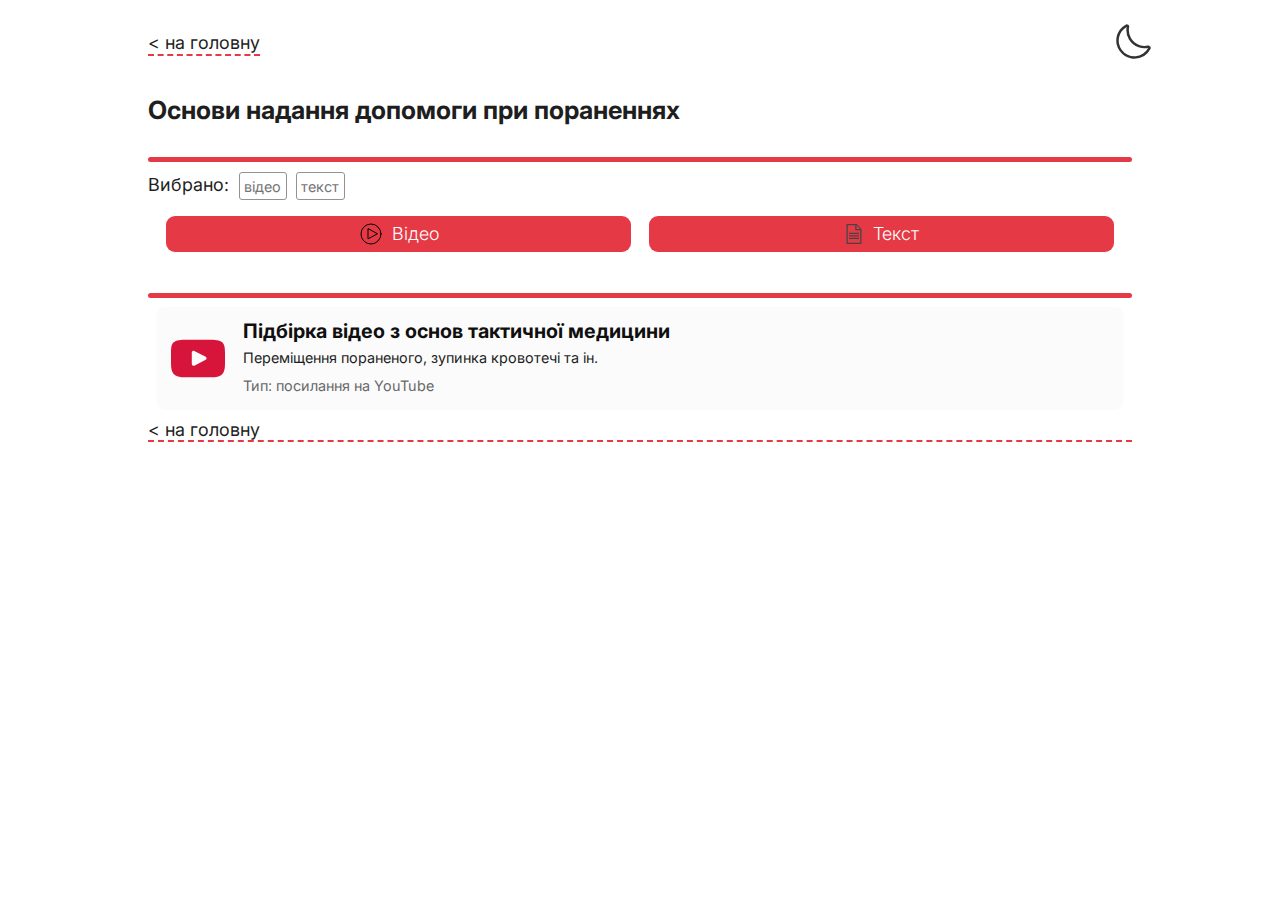
==== taktmed/taktmed.html @ d43fb43f "first commit" ====
<!DOCTYPE html>
<html lang="uk">
<head>
    <meta charset="UTF-8">
    <meta http-equiv="X-UA-Compatible" content="IE=edge">
    <meta name="viewport" content="width=device-width, initial-scale=1.0">
    <title>Тактика</title>
    <link rel="stylesheet" href="../res/css/penguins-ui.css">
    <link rel="stylesheet" href="../res/css/style.css">
</head>
<body class="p-ui">
    <main class="main-container">
        <div class="f-row">
            <div class=" f-tab-col-1 f-dt-col-1"></div>
            <div class="f-col f-tab-col-10 f-dt-col-10">
                <div class="top-bar">
                    <a href="../">&#60 на головну</a>
                    <div>
                        <div class="dark-btn"><img src="../res/img/icon/dark-mode-night-moon-svgrepo-com.svg"></div>
                        <div class="light-btn"><img src="../res/img/icon/creative-idea-lamp-svgrepo-com.svg"></div>

                    </div>
                    
                </div>
                <h3>Основи надання допомоги при пораненнях</h3>
                <hr class="hr-red">
                <p>Вибрано: <span class="selected-type type-vid">відео</span><span class="selected-type type-txt">текст</span></p>
                <div class="filters">
                    <button id="vid_btn" class="filter-btn primary-btn"><img src="../res/img/icon/video-svgrepo-com.svg" height="24px">Відео</button>
                    <input class="cont-type-sel" type="checkbox" name="vid" id="vid_ch" checked>
                    <button id="txt_btn" class="filter-btn primary-btn"><img src="../res/img/icon/file-text-o-svgrepo-com.svg" height="20px">Текст</button>
                    <input class="cont-type-sel" type="checkbox" name="text" id="text_ch" checked>
                </div>
                <hr class="hr-red">
                <div class="posts-container">

                    <a href="https://www.youtube.com/playlist?list=PLYn9Qd0y2zFs-zafTh6WUaj5XLHG_lx3T">
                        <section class="post video-post">
                            <img src="../res/img/icon/youtube-svgrepo-com.svg" alt="">
                            <div class="post-meta">
                                <h4 class="post-title">Підбірка відео з основ тактичної медицини</h4>
                                <p class="post-desc">Переміщення пораненого, зупинка кровотечі та ін.</p>
                                <p class="post-type">Тип: посилання на YouTube <span class="vid-duration"></span></p>
                            </div>                        
                        </section>
                    </a>

                                       
                </div>
                <a href="../">&#60 на головну</a>
                <p class="notice"></p>
            </div>
            <div class=" f-tab-col-1 f-dt-col-1"></div>
            
        </div>

    </main>
    <script src="../res/js/main.js"></script>
</body>
</html>
---- res/css/penguins-ui.css ----
@charset "UTF-8";
/*! normalize.css v8.0.1 | MIT License | github.com/necolas/normalize.css */
/* Document
   ========================================================================== */
/**
 * 1. Correct the line height in all browsers.
 * 2. Prevent adjustments of font size after orientation changes in iOS.
 */
@import url("https://fonts.googleapis.com/css2?family=Inter:wght@300;400;700&family=Source+Code+Pro&display=swap");
@import url("https://fonts.googleapis.com/css2?family=Roboto&display=swap");
@import url("https://fonts.googleapis.com/css2?family=Festive&display=swap");
html {
  line-height: 1.15;
  /* 1 */
  -webkit-text-size-adjust: 100%;
  /* 2 */
}

/* Sections
     ========================================================================== */
/**
   * Remove the margin in all browsers.
   */
body {
  margin: 0;
}

/**
   * Render the `main` element consistently in IE.
   */
main {
  display: block;
}

/**
   * Correct the font size and margin on `h1` elements within `section` and
   * `article` contexts in Chrome, Firefox, and Safari.
   */
h1 {
  font-size: 2em;
  margin: 0.67em 0;
}

/* Grouping content
     ========================================================================== */
/**
   * 1. Add the correct box sizing in Firefox.
   * 2. Show the overflow in Edge and IE.
   */
hr {
  -webkit-box-sizing: content-box;
          box-sizing: content-box;
  /* 1 */
  height: 0;
  /* 1 */
  overflow: visible;
  /* 2 */
}

/**
   * 1. Correct the inheritance and scaling of font size in all browsers.
   * 2. Correct the odd `em` font sizing in all browsers.
   */
pre {
  font-family: monospace, monospace;
  /* 1 */
  font-size: 1em;
  /* 2 */
}

/* Text-level semantics
     ========================================================================== */
/**
   * Remove the gray background on active links in IE 10.
   */
a {
  background-color: transparent;
}

/**
   * 1. Remove the bottom border in Chrome 57-
   * 2. Add the correct text decoration in Chrome, Edge, IE, Opera, and Safari.
   */
abbr[title] {
  border-bottom: none;
  /* 1 */
  text-decoration: underline;
  /* 2 */
  -webkit-text-decoration: underline dotted;
          text-decoration: underline dotted;
  /* 2 */
}

/**
   * Add the correct font weight in Chrome, Edge, and Safari.
   */
b,
strong {
  font-weight: bolder;
}

/**
   * 1. Correct the inheritance and scaling of font size in all browsers.
   * 2. Correct the odd `em` font sizing in all browsers.
   */
code,
kbd,
samp {
  font-family: monospace, monospace;
  /* 1 */
  font-size: 1em;
  /* 2 */
}

/**
   * Add the correct font size in all browsers.
   */
small {
  font-size: 80%;
}

/**
   * Prevent `sub` and `sup` elements from affecting the line height in
   * all browsers.
   */
sub,
sup {
  font-size: 75%;
  line-height: 0;
  position: relative;
  vertical-align: baseline;
}

sub {
  bottom: -0.25em;
}

sup {
  top: -0.5em;
}

/* Embedded content
     ========================================================================== */
/**
   * Remove the border on images inside links in IE 10.
   */
img {
  border-style: none;
}

/* Forms
     ========================================================================== */
/**
   * 1. Change the font styles in all browsers.
   * 2. Remove the margin in Firefox and Safari.
   */
button,
input,
optgroup,
select,
textarea {
  font-family: inherit;
  /* 1 */
  font-size: 100%;
  /* 1 */
  line-height: 1.15;
  /* 1 */
  margin: 0;
  /* 2 */
}

/**
   * Show the overflow in IE.
   * 1. Show the overflow in Edge.
   */
button,
input {
  /* 1 */
  overflow: visible;
}

/**
   * Remove the inheritance of text transform in Edge, Firefox, and IE.
   * 1. Remove the inheritance of text transform in Firefox.
   */
button,
select {
  /* 1 */
  text-transform: none;
}

/**
   * Correct the inability to style clickable types in iOS and Safari.
   */
button,
[type="button"],
[type="reset"],
[type="submit"] {
  -webkit-appearance: button;
}

/**
   * Remove the inner border and padding in Firefox.
   */
button::-moz-focus-inner,
[type="button"]::-moz-focus-inner,
[type="reset"]::-moz-focus-inner,
[type="submit"]::-moz-focus-inner {
  border-style: none;
  padding: 0;
}

/**
   * Restore the focus styles unset by the previous rule.
   */
button:-moz-focusring,
[type="button"]:-moz-focusring,
[type="reset"]:-moz-focusring,
[type="submit"]:-moz-focusring {
  outline: 1px dotted ButtonText;
}

/**
   * Correct the padding in Firefox.
   */
fieldset {
  padding: 0.35em 0.75em 0.625em;
}

/**
   * 1. Correct the text wrapping in Edge and IE.
   * 2. Correct the color inheritance from `fieldset` elements in IE.
   * 3. Remove the padding so developers are not caught out when they zero out
   *    `fieldset` elements in all browsers.
   */
legend {
  -webkit-box-sizing: border-box;
          box-sizing: border-box;
  /* 1 */
  color: inherit;
  /* 2 */
  display: table;
  /* 1 */
  max-width: 100%;
  /* 1 */
  padding: 0;
  /* 3 */
  white-space: normal;
  /* 1 */
}

/**
   * Add the correct vertical alignment in Chrome, Firefox, and Opera.
   */
progress {
  vertical-align: baseline;
}

/**
   * Remove the default vertical scrollbar in IE 10+.
   */
textarea {
  overflow: auto;
}

/**
   * 1. Add the correct box sizing in IE 10.
   * 2. Remove the padding in IE 10.
   */
[type="checkbox"],
[type="radio"] {
  -webkit-box-sizing: border-box;
          box-sizing: border-box;
  /* 1 */
  padding: 0;
  /* 2 */
}

/**
   * Correct the cursor style of increment and decrement buttons in Chrome.
   */
[type="number"]::-webkit-inner-spin-button,
[type="number"]::-webkit-outer-spin-button {
  height: auto;
}

/**
   * 1. Correct the odd appearance in Chrome and Safari.
   * 2. Correct the outline style in Safari.
   */
[type="search"] {
  -webkit-appearance: textfield;
  /* 1 */
  outline-offset: -2px;
  /* 2 */
}

/**
   * Remove the inner padding in Chrome and Safari on macOS.
   */
[type="search"]::-webkit-search-decoration {
  -webkit-appearance: none;
}

/**
   * 1. Correct the inability to style clickable types in iOS and Safari.
   * 2. Change font properties to `inherit` in Safari.
   */
::-webkit-file-upload-button {
  -webkit-appearance: button;
  /* 1 */
  font: inherit;
  /* 2 */
}

/* Interactive
     ========================================================================== */
/*
   * Add the correct display in Edge, IE 10+, and Firefox.
   */
details {
  display: block;
}

/*
   * Add the correct display in all browsers.
   */
summary {
  display: list-item;
}

/* Misc
     ========================================================================== */
/**
   * Add the correct display in IE 10+.
   */
template {
  display: none;
}

/**
   * Add the correct display in IE 10.
   */
[hidden] {
  display: none;
}

@font-face {
  font-family: 'Lobster';
  src: url("../src/fonts/Lobster_1_4.eot");
  src: local("☺"), url("../src/fonts/Lobster_1_4.woff") format("woff"), url("../src/fonts/Lobster_1_4.ttf") format("truetype"), url("../src/fonts/Lobster_1_4.svg") format("svg");
  font-weight: normal;
  font-style: normal;
}

.font-Lobster {
  font-family: 'Lobster', Arial, Helvetica, sans-serif;
}

.font-Festive {
  font-family: 'Festive', Arial, Helvetica, sans-serif;
}

html {
  scroll-behavior: smooth;
  font-size: 18px;
}

.p-ui {
  box-sizing: border-box;
  font-family: "Inter", sans-serif;
  color: #1E1E1E;
  padding-bottom: 32px;
  -webkit-box-sizing: border-box;
          box-sizing: border-box;
}

.p-ui .main-container {
  max-width: 1200px;
  min-width: 320px;
  margin: 0 auto;
  padding: 16px;
}

.p-ui .f-row {
  display: -webkit-box;
  display: -ms-flexbox;
  display: flex;
  -webkit-box-orient: horizontal;
  -webkit-box-direction: normal;
      -ms-flex-direction: row;
          flex-direction: row;
  -webkit-box-pack: start;
      -ms-flex-pack: start;
          justify-content: flex-start;
  -ms-flex-wrap: wrap;
      flex-wrap: wrap;
}

.p-ui .f-reverse-row {
  -webkit-box-orient: horizontal;
  -webkit-box-direction: reverse;
      -ms-flex-direction: row-reverse;
          flex-direction: row-reverse;
}

.p-ui .f-col {
  /* flex-basis: 100%; */
  -webkit-box-flex: 1;
      -ms-flex: 1 1 0%;
          flex: 1 1 0%;
  max-width: 100%;
  -webkit-box-sizing: border-box;
          box-sizing: border-box;
  display: -webkit-box;
  display: -ms-flexbox;
  display: flex;
  -webkit-box-orient: vertical;
  -webkit-box-direction: normal;
      -ms-flex-direction: column;
          flex-direction: column;
  padding: calc(8px);
}

.p-ui .f-col-1 {
  -webkit-box-flex: 1;
      -ms-flex: 1 0 calc(100%/12);
          flex: 1 0 calc(100%/12);
  max-width: calc(100%/12);
  -webkit-box-sizing: border-box;
          box-sizing: border-box;
  display: -webkit-box;
  display: -ms-flexbox;
  display: flex;
  -webkit-box-orient: vertical;
  -webkit-box-direction: normal;
      -ms-flex-direction: column;
          flex-direction: column;
  padding: calc(8px);
}

.p-ui .f-col-2 {
  -webkit-box-flex: 2;
      -ms-flex: 2 0 calc((100%/12)*2);
          flex: 2 0 calc((100%/12)*2);
  max-width: calc((100%/12)*2);
  -webkit-box-sizing: border-box;
          box-sizing: border-box;
  display: -webkit-box;
  display: -ms-flexbox;
  display: flex;
  -webkit-box-orient: vertical;
  -webkit-box-direction: normal;
      -ms-flex-direction: column;
          flex-direction: column;
  padding: calc(8px);
}

.p-ui .f-col-3 {
  -webkit-box-flex: 3;
      -ms-flex: 3 0 calc((100%/12)*3);
          flex: 3 0 calc((100%/12)*3);
  max-width: calc((100%/12)*3);
  -webkit-box-sizing: border-box;
          box-sizing: border-box;
  display: -webkit-box;
  display: -ms-flexbox;
  display: flex;
  -webkit-box-orient: vertical;
  -webkit-box-direction: normal;
      -ms-flex-direction: column;
          flex-direction: column;
  padding: calc(8px);
}

.p-ui .f-col-4 {
  -webkit-box-flex: 4;
      -ms-flex: 4 0 calc((100%/12)*4);
          flex: 4 0 calc((100%/12)*4);
  max-width: calc((100%/12)*4);
  -webkit-box-sizing: border-box;
          box-sizing: border-box;
  display: -webkit-box;
  display: -ms-flexbox;
  display: flex;
  -webkit-box-orient: vertical;
  -webkit-box-direction: normal;
      -ms-flex-direction: column;
          flex-direction: column;
  padding: calc(8px);
}

.p-ui .f-col-5 {
  -webkit-box-flex: 5;
      -ms-flex: 5 0 calc((100%/12)*5);
          flex: 5 0 calc((100%/12)*5);
  max-width: calc((100%/12)*5);
  -webkit-box-sizing: border-box;
          box-sizing: border-box;
  display: -webkit-box;
  display: -ms-flexbox;
  display: flex;
  -webkit-box-orient: vertical;
  -webkit-box-direction: normal;
      -ms-flex-direction: column;
          flex-direction: column;
  padding: calc(8px);
}

.p-ui .f-col-6 {
  -webkit-box-flex: 6;
      -ms-flex: 6 0 calc((100%/12)*6);
          flex: 6 0 calc((100%/12)*6);
  max-width: calc((100%/12)*6);
  -webkit-box-sizing: border-box;
          box-sizing: border-box;
  display: -webkit-box;
  display: -ms-flexbox;
  display: flex;
  -webkit-box-orient: vertical;
  -webkit-box-direction: normal;
      -ms-flex-direction: column;
          flex-direction: column;
  padding: calc(8px);
}

.p-ui .f-col-7 {
  -webkit-box-flex: 7;
      -ms-flex: 7 0 calc((100%/12)*7);
          flex: 7 0 calc((100%/12)*7);
  max-width: calc((100%/12)*7);
  -webkit-box-sizing: border-box;
          box-sizing: border-box;
  display: -webkit-box;
  display: -ms-flexbox;
  display: flex;
  -webkit-box-orient: vertical;
  -webkit-box-direction: normal;
      -ms-flex-direction: column;
          flex-direction: column;
  padding: calc(8px);
}

.p-ui .f-col-8 {
  -webkit-box-flex: 8;
      -ms-flex: 8 0 calc((100%/12)*8);
          flex: 8 0 calc((100%/12)*8);
  max-width: calc((100%/12)*8);
  -webkit-box-sizing: border-box;
          box-sizing: border-box;
  display: -webkit-box;
  display: -ms-flexbox;
  display: flex;
  -webkit-box-orient: vertical;
  -webkit-box-direction: normal;
      -ms-flex-direction: column;
          flex-direction: column;
  padding: calc(8px);
}

.p-ui .f-col-9 {
  -webkit-box-flex: 9;
      -ms-flex: 9 0 calc((100%/12)*9);
          flex: 9 0 calc((100%/12)*9);
  max-width: calc((100%/12)*9);
  -webkit-box-sizing: border-box;
          box-sizing: border-box;
  display: -webkit-box;
  display: -ms-flexbox;
  display: flex;
  -webkit-box-orient: vertical;
  -webkit-box-direction: normal;
      -ms-flex-direction: column;
          flex-direction: column;
  padding: calc(8px);
}

.p-ui .f-col-10 {
  -webkit-box-flex: 10;
      -ms-flex: 10 0 calc((100%/12)*10);
          flex: 10 0 calc((100%/12)*10);
  max-width: calc((100%/12)*10);
  -webkit-box-sizing: border-box;
          box-sizing: border-box;
  display: -webkit-box;
  display: -ms-flexbox;
  display: flex;
  -webkit-box-orient: vertical;
  -webkit-box-direction: normal;
      -ms-flex-direction: column;
          flex-direction: column;
  padding: calc(8px);
}

.p-ui .f-col-11 {
  -webkit-box-flex: 11;
      -ms-flex: 11 0 calc((100%/12)*11);
          flex: 11 0 calc((100%/12)*11);
  max-width: calc((100%/12)*11);
  -webkit-box-sizing: border-box;
          box-sizing: border-box;
  display: -webkit-box;
  display: -ms-flexbox;
  display: flex;
  -webkit-box-orient: vertical;
  -webkit-box-direction: normal;
      -ms-flex-direction: column;
          flex-direction: column;
  padding: calc(8px);
}

.p-ui .f-col-12 {
  -webkit-box-flex: 12;
      -ms-flex: 12 0 100%;
          flex: 12 0 100%;
  max-width: 100%;
  -webkit-box-sizing: border-box;
          box-sizing: border-box;
  display: -webkit-box;
  display: -ms-flexbox;
  display: flex;
  -webkit-box-orient: vertical;
  -webkit-box-direction: normal;
      -ms-flex-direction: column;
          flex-direction: column;
  padding: calc(8px);
}

@media screen and (min-width: 768px) {
  .p-ui .f-tab-col-1 {
    -webkit-box-flex: 1;
        -ms-flex: 1 0 calc(100%/12);
            flex: 1 0 calc(100%/12);
    max-width: calc(100%/12);
  }
  .p-ui .f-tab-col-2 {
    -webkit-box-flex: 2;
        -ms-flex: 2 0 calc((100%/12)*2);
            flex: 2 0 calc((100%/12)*2);
    max-width: calc((100%/12)*2);
  }
  .p-ui .f-tab-col-3 {
    -webkit-box-flex: 3;
        -ms-flex: 3 0 calc((100%/12)*3);
            flex: 3 0 calc((100%/12)*3);
    max-width: calc((100%/12)*3);
  }
  .p-ui .f-tab-col-4 {
    -webkit-box-flex: 4;
        -ms-flex: 4 0 calc((100%/12)*4);
            flex: 4 0 calc((100%/12)*4);
    max-width: calc((100%/12)*4);
  }
  .p-ui .f-tab-col-5 {
    -webkit-box-flex: 5;
        -ms-flex: 5 0 calc((100%/12)*5);
            flex: 5 0 calc((100%/12)*5);
    max-width: calc((100%/12)*5);
  }
  .p-ui .f-tab-col-6 {
    -webkit-box-flex: 6;
        -ms-flex: 6 0 calc((100%/12)*6);
            flex: 6 0 calc((100%/12)*6);
    max-width: calc((100%/12)*6);
  }
  .p-ui .f-tab-col-7 {
    -webkit-box-flex: 7;
        -ms-flex: 7 0 calc((100%/12)*7);
            flex: 7 0 calc((100%/12)*7);
    max-width: calc((100%/12)*7);
  }
  .p-ui .f-tab-col-8 {
    -webkit-box-flex: 8;
        -ms-flex: 8 0 calc((100%/12)*8);
            flex: 8 0 calc((100%/12)*8);
    max-width: calc((100%/12)*8);
  }
  .p-ui .f-tab-col-9 {
    -webkit-box-flex: 9;
        -ms-flex: 9 0 calc((100%/12)*9);
            flex: 9 0 calc((100%/12)*9);
    max-width: calc((100%/12)*9);
  }
  .p-ui .f-tab-col-10 {
    -webkit-box-flex: 10;
        -ms-flex: 10 0 calc((100%/12)*10);
            flex: 10 0 calc((100%/12)*10);
    max-width: calc((100%/12)*10);
  }
  .p-ui .f-tab-col-11 {
    -webkit-box-flex: 11;
        -ms-flex: 11 0 calc((100%/12)*11);
            flex: 11 0 calc((100%/12)*11);
    max-width: calc((100%/12)*11);
  }
  .p-ui .f-tab-col-12 {
    -webkit-box-flex: 12;
        -ms-flex: 12 0 100%;
            flex: 12 0 100%;
    max-width: 100%;
  }
}

@media (min-width: 1024px) {
  .p-ui .f-dt-col-1 {
    -webkit-box-flex: 1;
        -ms-flex: 1 0 calc(100%/12);
            flex: 1 0 calc(100%/12);
    max-width: calc(100%/12);
  }
  .p-ui .f-dt-col-2 {
    -webkit-box-flex: 2;
        -ms-flex: 2 0 calc((100%/12)*2);
            flex: 2 0 calc((100%/12)*2);
    max-width: calc((100%/12)*2);
  }
  .p-ui .f-dt-col-3 {
    -webkit-box-flex: 3;
        -ms-flex: 3 0 calc((100%/12)*3);
            flex: 3 0 calc((100%/12)*3);
    max-width: calc((100%/12)*3);
  }
  .p-ui .f-dt-col-4 {
    -webkit-box-flex: 4;
        -ms-flex: 4 0 calc((100%/12)*4);
            flex: 4 0 calc((100%/12)*4);
    max-width: calc((100%/12)*4);
  }
  .p-ui .f-dt-col-5 {
    -webkit-box-flex: 5;
        -ms-flex: 5 0 calc((100%/12)*5);
            flex: 5 0 calc((100%/12)*5);
    max-width: calc((100%/12)*5);
  }
  .p-ui .f-dt-col-6 {
    -webkit-box-flex: 6;
        -ms-flex: 6 0 calc((100%/12)*6);
            flex: 6 0 calc((100%/12)*6);
    max-width: calc((100%/12)*6);
  }
  .p-ui .f-dt-col-7 {
    -webkit-box-flex: 7;
        -ms-flex: 7 0 calc((100%/12)*7);
            flex: 7 0 calc((100%/12)*7);
    max-width: calc((100%/12)*7);
  }
  .p-ui .f-dt-col-8 {
    -webkit-box-flex: 8;
        -ms-flex: 8 0 calc((100%/12)*8);
            flex: 8 0 calc((100%/12)*8);
    max-width: calc((100%/12)*8);
  }
  .p-ui .f-dt-col-9 {
    -webkit-box-flex: 9;
        -ms-flex: 9 0 calc((100%/12)*9);
            flex: 9 0 calc((100%/12)*9);
    max-width: calc((100%/12)*9);
  }
  .p-ui .f-dt-col-10 {
    -webkit-box-flex: 10;
        -ms-flex: 10 0 calc((100%/12)*10);
            flex: 10 0 calc((100%/12)*10);
    max-width: calc((100%/12)*10);
  }
  .p-ui .f-dt-col-11 {
    -webkit-box-flex: 11;
        -ms-flex: 11 0 calc((100%/12)*11);
            flex: 11 0 calc((100%/12)*11);
    max-width: calc((100%/12)*11);
  }
  .p-ui .f-dt-col-12 {
    -webkit-box-flex: 12;
        -ms-flex: 12 0 100%;
            flex: 12 0 100%;
    max-width: 100%;
  }
}

.p-ui .g-container {
  margin-top: 16px;
  display: -ms-grid;
  display: grid;
  /* -ms-grid-columns: ([col-start] auto)[12]; */
      grid-template-columns: repeat(12, [col-start] auto);
  -ms-grid-rows: 1;
      grid-template-rows: 1;
  grid-gap: 16px;
}

.p-ui .g-col-1 {
  grid-column: auto / span 1;
}

.p-ui .g-col-2 {
  grid-column: auto / span 2;
}

.p-ui .g-col-3 {
  grid-column: auto / span 3;
}

.p-ui .g-col-4 {
  grid-column: auto / span 4;
}

.p-ui .g-col-5 {
  grid-column: auto / span 5;
}

.p-ui .g-col-6 {
  grid-column: auto / span 6;
}

.p-ui .g-col-7 {
  grid-column: auto / span 7;
}

.p-ui .g-col-8 {
  grid-column: auto / span 8;
}

.p-ui .g-col-9 {
  grid-column: auto / span 9;
}

.p-ui .g-col-10 {
  grid-column: auto / span 10;
}

.p-ui .g-col-11 {
  grid-column: auto / span 11;
}

.p-ui .g-col-12 {
  grid-column: auto / span 12;
}

@media (min-width: 768px) {
  .p-ui .g-tab-col-1 {
    grid-column: auto / span 1;
  }
  .p-ui .g-tab-col-2 {
    grid-column: auto / span 2;
  }
  .p-ui .g-tab-col-3 {
    grid-column: auto / span 3;
  }
  .p-ui .g-tab-col-4 {
    grid-column: auto / span 4;
  }
  .p-ui .g-tab-col-5 {
    grid-column: auto / span 5;
  }
  .p-ui .g-tab-col-6 {
    grid-column: auto / span 6;
  }
  .p-ui .g-tab-col-7 {
    grid-column: auto / span 7;
  }
  .p-ui .g-tab-col-8 {
    grid-column: auto / span 8;
  }
  .p-ui .g-tab-col-9 {
    grid-column: auto / span 9;
  }
  .p-ui .g-tab-col-10 {
    grid-column: auto / span 10;
  }
  .p-ui .g-tab-col-11 {
    grid-column: auto / span 11;
  }
  .p-ui .g-tab-col-12 {
    grid-column: auto / span 12;
  }
}

@media (min-width: 1024px) {
  .p-ui .g-dt-col-1 {
    grid-column: auto / span 1;
  }
  .p-ui .g-dt-col-2 {
    grid-column: auto / span 2;
  }
  .p-ui .g-dt-col-3 {
    grid-column: auto / span 3;
  }
  .p-ui .g-dt-col-4 {
    grid-column: auto / span 4;
  }
  .p-ui .g-dt-col-5 {
    grid-column: auto / span 5;
  }
  .p-ui .g-dt-col-6 {
    grid-column: auto / span 6;
  }
  .p-ui .g-dt-col-7 {
    grid-column: auto / span 7;
  }
  .p-ui .g-dt-col-8 {
    grid-column: auto / span 8;
  }
  .p-ui .g-dt-col-9 {
    grid-column: auto / span 9;
  }
  .p-ui .g-dt-col-10 {
    grid-column: auto / span 10;
  }
  .p-ui .g-dt-col-11 {
    grid-column: auto / span 11;
  }
  .p-ui .g-dt-col-12 {
    grid-column: auto / span 12;
  }
}

.p-ui h1 {
  font-size: 2.4rem;
  font-weight: 700;
  margin: 2.8rem 0 0 0;
}

.p-ui h2 {
  font-size: 2rem;
  font-weight: 700;
  margin: 2.2rem 0 0 0;
}

.p-ui h3 {
  font-size: 1.4rem;
  font-weight: 700;
  margin: 1.8rem 0 0 0;
}

.p-ui h4 {
  font-size: 1.1rem;
  font-weight: 700;
  color: #6D6D6D;
  margin: 1.2rem 0 0 0;
}

.p-ui h5 {
  font-size: 1rem;
  font-weight: 700;
  color: #6D6D6D;
  margin: 1rem 0 0 0;
}

.p-ui p {
  font-size: 1rem;
  line-height: 1.5;
  margin: .5rem 0 0 0;
}

.p-ui ul {
  list-style-type: none;
  font-size: 1rem;
  margin: .6rem 0 0 0;
}

.p-ui ul li {
  line-height: 1.2rem;
  margin-top: .5rem;
}

.p-ui ul li::before {
  content: "\2022";
  color: #E63946;
  font-weight: bold;
  display: inline-block;
  width: 1.1rem;
  margin-left: -1.1rem;
}

.p-ui ul.no-mark {
  list-style-type: none;
  padding-left: 0;
}

.p-ui ul.no-mark li::before {
  display: none;
}

.p-ui ol {
  font-size: 1rem;
  margin: .6rem 0 0 0;
  counter-reset: item;
  list-style-type: none;
}

.p-ui ol li {
  line-height: 1.2rem;
  margin-top: .5rem;
}

.p-ui ol li::before {
  content: counter(item) ". ";
  counter-increment: item;
  color: #E63946;
  font-weight: bold;
  display: inline-block;
  width: 1.1rem;
  margin-left: -1.1rem;
}

.p-ui a {
  text-decoration: none;
  color: #1E1E1E;
  border-bottom: 2px dashed #E63946;
  line-height: 1.2rem;
}

.p-ui a:hover {
  border-bottom: 2px solid #E63946;
}

.p-ui em {
  color: #E63946;
}

.p-ui blockquote {
  font-size: 1.1rem;
  margin: 1rem 1rem 0 3rem;
  padding: 2rem .5rem 2rem 1rem;
  font-family: "Inter", sans-serif;
  font-weight: 700;
  line-height: 1.1rem;
  color: #1E1E1E;
  border-left: 10px solid #E63946;
}

.p-ui pre {
  font-family: "Source Code Pro", monospace;
  white-space: pre-wrap;
}

.p-ui code {
  font-family: "Source Code Pro", monospace;
  font-size: 1rem;
  color: #023e8a;
}

.p-ui code .code-string {
  color: #E63946;
}

.p-ui code .code-tag-inner {
  color: #9C9C9C;
}

.p-ui code .code-class {
  color: #038088;
}

.p-ui code .code-margin {
  margin: 0 0 0 2rem;
}

.p-ui .code-block {
  display: block;
  margin: .6rem 0 0 0;
}

.p-ui .img-block {
  display: block;
  width: 80%;
  margin: 16px 0 0 0;
}

.p-ui hr {
  height: 5px;
  background: #a08f9050;
  border: none;
  border-radius: 3px;
  margin: 32px 0 0 0;
}

.p-ui .hr-red {
  background: #E63946;
}

.p-ui table {
  margin: 12px 0 0 0;
  table-layout: fixed;
  border-collapse: collapse;
  border: 1px solid #a08f9050;
  font-size: .9rem;
  overflow-x: auto;
  display: block;
}

.p-ui table thead {
  background-color: #eee;
  display: table;
  width: 100%;
}

.p-ui table tbody {
  display: table;
  width: 100%;
}

.p-ui table caption {
  font-size: 18px;
  padding: 4px;
  font-weight: 700;
  text-align: left;
  width: 60%;
  display: block;
}

.p-ui table th, .p-ui table td {
  padding: 18px;
}

button {
  padding: .8rem 1.4rem;
  border-radius: .5rem;
  border: none;
  cursor: pointer;
  -webkit-transition: all .2s ease-in;
  transition: all .2s ease-in;
}

button:hover {
  -webkit-box-shadow: 4px 4px 12px rgba(0, 0, 0, 0.2);
          box-shadow: 4px 4px 12px rgba(0, 0, 0, 0.2);
  -webkit-transition: all .2s ease-in;
  transition: all .2s ease-in;
}

.primary-btn {
  color: #fff;
  background-color: #E63946;
  font-weight: 300;
}

.secondary-btn {
  color: #fff;
  background-color: #1E1E1E;
}

.neutral-btn {
  color: #6D6D6D;
  background-color: #dddddd;
}

button.outline {
  padding: .7rem 1.4rem;
}

button.outline:hover {
  -webkit-box-shadow: none;
          box-shadow: none;
  background-color: #f1f1f1 !important;
  -webkit-transition: all .2s ease-in;
  transition: all .2s ease-in;
}

.primary-btn.outline {
  background-color: transparent;
  color: #E63946;
  border: 1px solid #E63946;
}

.secondary-btn.outline {
  background-color: transparent;
  color: #1E1E1E;
  border: 1px solid #1E1E1E;
}

.neutral-btn.outline {
  background-color: transparent;
  color: #9C9C9C;
  border: 1px solid #9C9C9C;
}

.p-ui-tabs {
  margin: 1rem auto;
  min-height: 10rem;
}

.p-ui-tabs .t-titles {
  display: -webkit-box;
  display: -ms-flexbox;
  display: flex;
  -ms-flex-wrap: wrap;
      flex-wrap: wrap;
}

.p-ui-tabs .t-titles .tab-title {
  padding: 1rem;
  border-top: 4px solid #cccccc;
  border-right: 1px solid #cccccc;
  cursor: pointer;
}

.p-ui-tabs .t-titles .active-tab {
  border-top: 4px solid #E63946;
  font-weight: 700;
  background-color: #eee;
}

.p-ui-tabs .t-contents {
  position: relative;
}

.p-ui-tabs .t-contents .tab-content {
  display: none;
  background-color: #eee;
  padding: 2rem;
}

.p-ui-tabs .t-contents .show-content {
  z-index: 100;
  display: block;
}

.form-area {
  background-color: inherit;
  -webkit-box-flex: 1;
  -ms-flex: 1 1 49%;
  flex: 1 1 49%;
}

.form-cage {
  padding: 30px 20% 3% 9%;
}

.form-h {
  color: #6D6D6D;
  font-size: 25px;
  font-weight: 600;
  line-height: 25px;
  text-transform: uppercase;
  padding-bottom: 20px;
}

.form-input {
  font-size: 15px;
  border: 2px solid #E63946;
  background-color: inherit;
  margin-bottom: 10px;
  max-width: 375px;
  width: 100%;
  height: 51px;
  padding: 10px 3.5%;
}

.form-body {
  margin-top: 5%;
  font-family: inherit;
  line-height: 25px;
  font-weight: 400;
  color: #959595;
}

.form-text {
  height: 100px;
  padding: 2% 3.5%;
  margin-bottom: 3%;
}

.form-btn {
  height: 50px;
  min-width: 155px;
  color: #000;
  font-family: Bebas;
  font-size: 18px;
  line-height: 25px;
  font-weight: 400;
  text-transform: uppercase;
  letter-spacing: 0.1em;
  margin-top: 20px;
}

.section-container {
  max-width: 1140px;
  /* min-width: 600px; */
  margin: 0 auto;
}

.position-container {
  position: relative;
  border: 5px solid #4e4e4e;
  margin: 30px 0;
  background-color: #9C9C9C;
  min-height: 100px;
}

.position-block {
  display: block;
  border: 1px solid #E63946;
  padding: 20px;
  background-color: lavenderblush;
}

.position-block-absolute {
  position: absolute;
  left: 200px;
  bottom: 10px;
  background-color: lavenderblush;
  border: 1px solid #E63946;
  padding: 20px;
}

.position-block-relative {
  position: relative;
  right: 50px;
  top: 20px;
  background-color: lavenderblush;
  border: 1px solid #E63946;
  padding: 20px;
}

.extra-padding {
  padding: 20px 0 0 30px;
}
/*# sourceMappingURL=penguins-ui.css.map */
---- res/css/style.css ----
/*start*/
.start-screen {
    background-image: url('../img/tr.jpg');
    background-size: cover;
    background-repeat: no-repeat;
    background-position: center center;
    box-shadow: inset 3000px 3000px rgba(0, 0, 0, .2);
    min-height: 105vh;
    padding-top: 2rem;
}
.start-screen .top-bar {
    position: absolute;
    top: 1rem;
    right: 2rem;
}
.start-screen .btn-row {
    display: flex;
    justify-content: center;
    align-items: center;
    
}

.start-screen .main-btn {
    min-width: 110px;
    width: 50%;
    display: flex;
    flex-direction: column;
    align-items: center;
    justify-content: center;
    text-decoration: none;
    padding: 1rem;
    background-color: #ffffffc2;
    margin: .5rem;
    text-align: center;
    border-radius: 8px;
    border-bottom: none;
    transition: all .3s;
    font-size: 1.2rem;
}

.start-screen .main-btn-w-100 {
    width: 100%;
    margin: 0.5rem;
}

.start-screen .main-btn img {
    display: block;
    margin: 1rem;
    height: 32px;
    /* filter: invert(100%); */
}

.start-screen .main-btn:hover {
    border-bottom: none;
    background-color: #f0f8ff;
    box-shadow: 4px 4px 16px rgba(0, 0, 0, .5);
    transition: all .3s;
}

.start-screen .info-icon {
    cursor: pointer;
}

.start-screen .about-txt {
    display: none;
    background-color: rgba(255, 255, 255, .6);
    padding: .5rem;
    margin: 0.5rem 0 0 0;
    border-radius: 3px;
    font-size: .6rem;
}


/*pages*/
.top-bar {
    display: flex;
    justify-content: space-between;
    align-items: center;
}

a.back-btn,
:any-link.back-btn:hover {
    border-bottom: none;
}

.dark-btn {
    cursor: pointer;
    width: 16px;
    
}

.inverted {
    filter: invert(100%);
}

.light-btn {
    display: none;
    cursor: pointer;
    width: 24px;
}

.selected-type {
    font-size: .8rem;
    color: #757575;
    padding: .25rem;
    border: 1px solid #929292;
    margin: 0 .25rem;
    border-radius: 3px;
}
.filters {
    margin-top: .5rem;
    padding: .5rem;
    display: flex;
}
.filter-btn {
    display: flex;
    align-items: center;
    justify-content: center;
    width: 50%;
    margin: 0 .5rem;
    height: 2rem;
}

.filter-btn img {
    margin-right: .5rem;
}

.cont-type-sel {
    display: none;
}

.post {
    display: flex;
    flex-direction: row;
    background-color: #f5f5f55e;
    padding: .75rem;
    border-radius: 8px;
    margin: .5rem;
}

.post:hover {
    -webkit-box-shadow: 2px 2px 8px rgba(17, 17, 17, 0.1);
          box-shadow: 2px 2px 8px rgba(29, 29, 29, 0.1);
          background-color: #f5f5f5;
  -webkit-transition: all .2s ease-in;
  transition: all .2s ease-in;
}

.post img {
    width: 3rem;
    margin-right: 1rem;
}

.post-meta .post-title {
    color: #0f0f0f;
    margin-top: 0;
    font-size: 1.1rem;
}

.post-meta .post-desc {
    font-size: .8rem;
    line-height: 1;
}

.post-meta .post-type {
    font-size: .8rem;
    color: #686868;
}

.post-meta .vid-duration {
    font-weight: 700;
    margin-left: 1rem;
}

@media screen and (min-width: 768px) {
    .start-screen .main-btn {
        min-width: 200px;
        width: 50%;
        font-size: 1.2rem;
        margin: .5rem;
    }
    
}

@media (prefers-color-scheme: dark) {
    .p-ui  {
         background:  #333 !important;
          color: white;
    }
    
  }
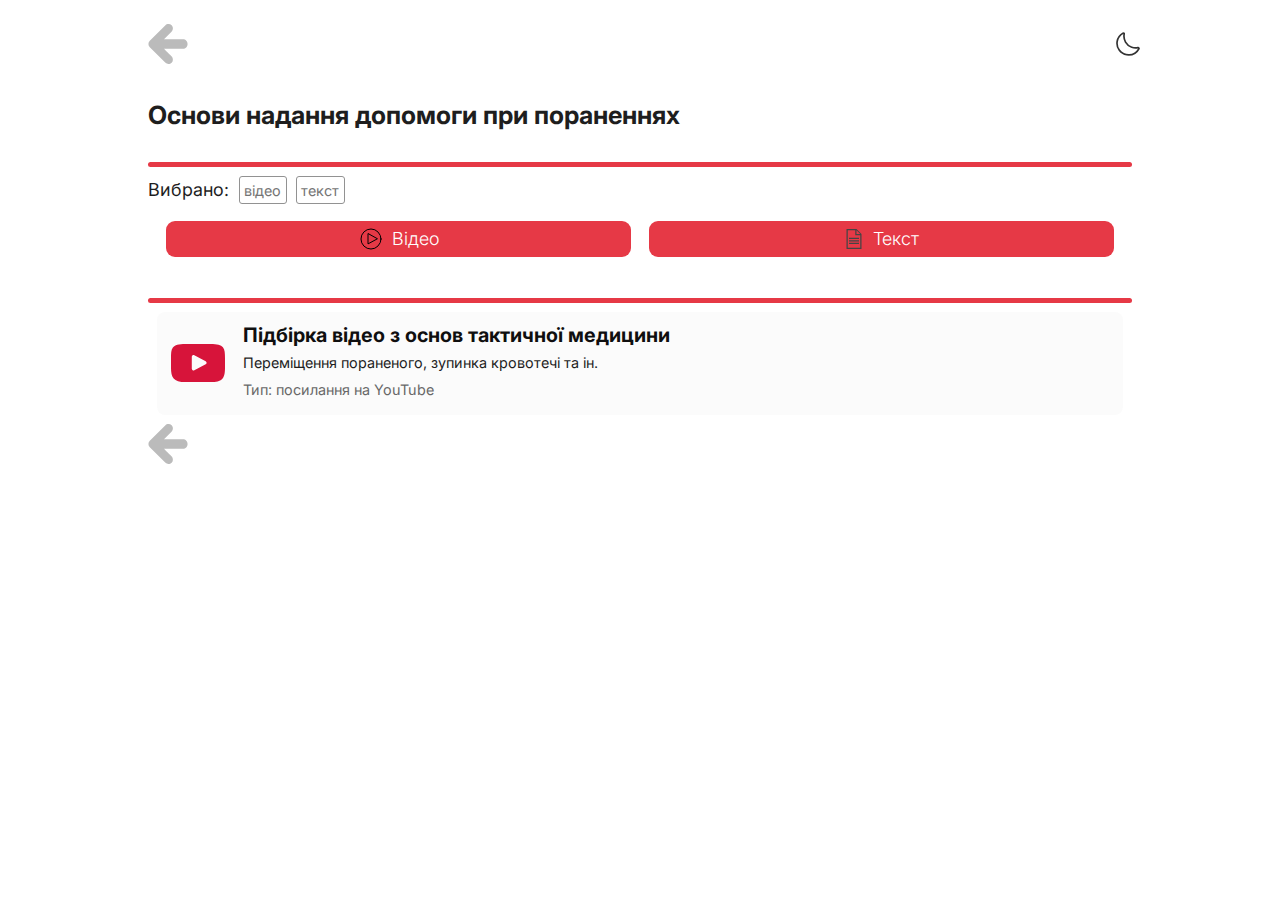
==== commit d374d025: "fix dark theme" ====
--- a/taktmed/taktmed.html
+++ b/taktmed/taktmed.html
@@ -7,6 +7,7 @@
     <title>Тактика</title>
     <link rel="stylesheet" href="../res/css/penguins-ui.css">
     <link rel="stylesheet" href="../res/css/style.css">
+    <link id="dark_css" rel="stylesheet" href="../res/css/dark.css" disabled>
 </head>
 <body class="p-ui">
     <main class="main-container">
@@ -14,15 +15,15 @@
             <div class=" f-tab-col-1 f-dt-col-1"></div>
             <div class="f-col f-tab-col-10 f-dt-col-10">
                 <div class="top-bar">
-                    <a href="../">&#60 на головну</a>
+                    <a class="back-btn" href="../"><img src="../res/img/icon/left-arrow-svgrepo-com.svg" alt="" width="40px"></a>
                     <div>
-                        <div class="dark-btn"><img src="../res/img/icon/dark-mode-night-moon-svgrepo-com.svg"></div>
-                        <div class="light-btn"><img src="../res/img/icon/creative-idea-lamp-svgrepo-com.svg"></div>
+                        <div class="dark-btn"><img src="../res/img/icon/dark-mode-night-moon-svgrepo-com.svg" width="24px"></div>
+                        <div class="light-btn"><img src="../res/img/icon/creative-idea-lamp-svgrepo-com.svg" width="28px"></div>
 
                     </div>
                     
                 </div>
-                <h3>Основи надання допомоги при пораненнях</h3>
+                <h3 class="main-header">Основи надання допомоги при пораненнях</h3>
                 <hr class="hr-red">
                 <p>Вибрано: <span class="selected-type type-vid">відео</span><span class="selected-type type-txt">текст</span></p>
                 <div class="filters">
@@ -32,9 +33,9 @@
                     <input class="cont-type-sel" type="checkbox" name="text" id="text_ch" checked>
                 </div>
                 <hr class="hr-red">
-                <div class="posts-container">
+                <div class="posts-container takmed">
 
-                    <a href="https://www.youtube.com/playlist?list=PLYn9Qd0y2zFs-zafTh6WUaj5XLHG_lx3T">
+                    <!-- <a href="https://www.youtube.com/playlist?list=PLYn9Qd0y2zFs-zafTh6WUaj5XLHG_lx3T">
                         <section class="post video-post">
                             <img src="../res/img/icon/youtube-svgrepo-com.svg" alt="">
                             <div class="post-meta">
@@ -43,11 +44,11 @@
                                 <p class="post-type">Тип: посилання на YouTube <span class="vid-duration"></span></p>
                             </div>                        
                         </section>
-                    </a>
+                    </a> -->
 
                                        
                 </div>
-                <a href="../">&#60 на головну</a>
+                <a class="back-btn" href="../"><img src="../res/img/icon/left-arrow-svgrepo-com.svg" alt="" width="40px"></a>
                 <p class="notice"></p>
             </div>
             <div class=" f-tab-col-1 f-dt-col-1"></div>
@@ -55,6 +56,8 @@
         </div>
 
     </main>
+    <script src="./posts-data.js"></script>
     <script src="../res/js/main.js"></script>
+    
 </body>
 </html>--- a/res/css/style.css
+++ b/res/css/style.css
@@ -182,10 +182,10 @@
     
 }
 
-@media (prefers-color-scheme: dark) {
+/* @media (prefers-color-scheme: dark) {
     .p-ui  {
-         background:  #333 !important;
-          color: white;
+        background-color:  #333 !important;
+        color: white;
     }
     
-  }+  } */--- a/res/css/dark.css
+++ b/res/css/dark.css
@@ -0,0 +1,62 @@
+/*colors*/
+:root {
+    --dark-bg: #00000c;
+    --light-blue: rgb(250, 250, 250);
+    --text: #a5a59f;
+    --light-blue: #01577c;
+    --dark-blue: #052247;
+    --darkest-blue: #020d1b;
+    --header-text: #b97206;
+  }
+/*start page*/
+
+
+.start-screen {
+    box-shadow: inset 3000px 3000px rgba(0, 0, 0, .7);
+}
+
+.start-screen .main-btn {
+    background-color: #021e2edc;
+    color: #a5a59f;
+}
+
+.start-screen .main-btn:hover {
+    background-color: #021e2e;
+}
+
+#takt {
+    filter: invert(70%);
+}
+
+/*pages*/
+
+.p-ui {
+    background-color: var(--dark-bg);
+}
+
+.main-header {
+    color: var(--header-text);
+}
+
+.p-ui .hr-red {
+    background: var(--dark-blue);
+}
+.p-ui .primary-btn {
+    background: var(--light-blue);
+    color: var(--text);
+}
+.p-ui p {
+    color: var(--text);
+}
+
+.post {
+    background-color: var(--darkest-blue);
+}
+
+.post:hover {
+    background-color: var(--dark-blue);
+}
+
+.post-meta .post-title {
+    color: #b97206;
+}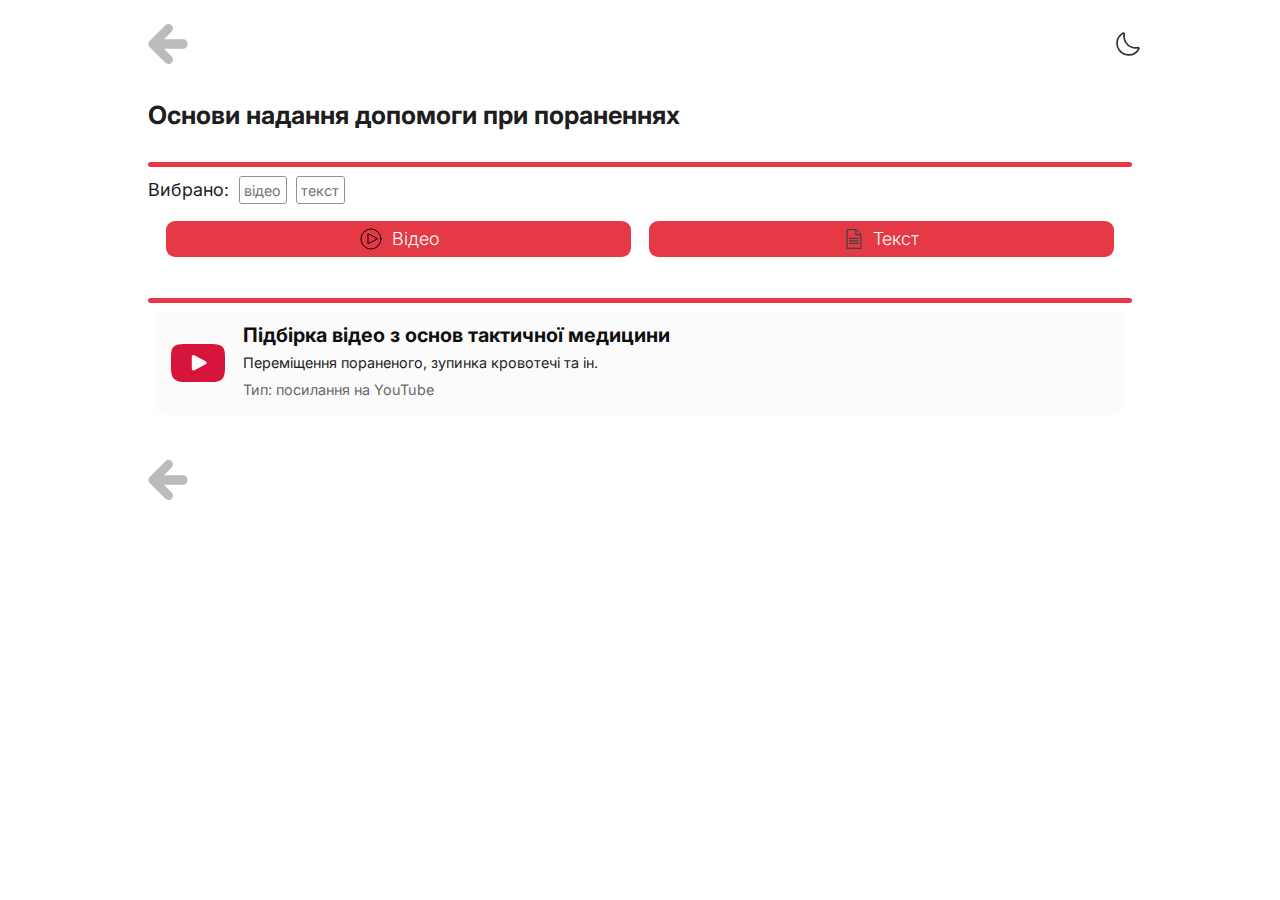
==== commit 575a1183: "add dead russians api" ====
--- a/taktmed/taktmed.html
+++ b/taktmed/taktmed.html
@@ -35,17 +35,7 @@
                 <hr class="hr-red">
                 <div class="posts-container takmed">
 
-                    <!-- <a href="https://www.youtube.com/playlist?list=PLYn9Qd0y2zFs-zafTh6WUaj5XLHG_lx3T">
-                        <section class="post video-post">
-                            <img src="../res/img/icon/youtube-svgrepo-com.svg" alt="">
-                            <div class="post-meta">
-                                <h4 class="post-title">Підбірка відео з основ тактичної медицини</h4>
-                                <p class="post-desc">Переміщення пораненого, зупинка кровотечі та ін.</p>
-                                <p class="post-type">Тип: посилання на YouTube <span class="vid-duration"></span></p>
-                            </div>                        
-                        </section>
-                    </a> -->
-
+                    <!-- post cards -->
                                        
                 </div>
                 <a class="back-btn" href="../"><img src="../res/img/icon/left-arrow-svgrepo-com.svg" alt="" width="40px"></a>
--- a/res/css/style.css
+++ b/res/css/style.css
@@ -83,6 +83,7 @@
     border-bottom: none;
 }
 
+
 .dark-btn {
     cursor: pointer;
     width: 16px;
@@ -127,6 +128,10 @@
 
 .cont-type-sel {
     display: none;
+}
+
+.posts-container {
+    margin-bottom: 2rem;
 }
 
 .post {
